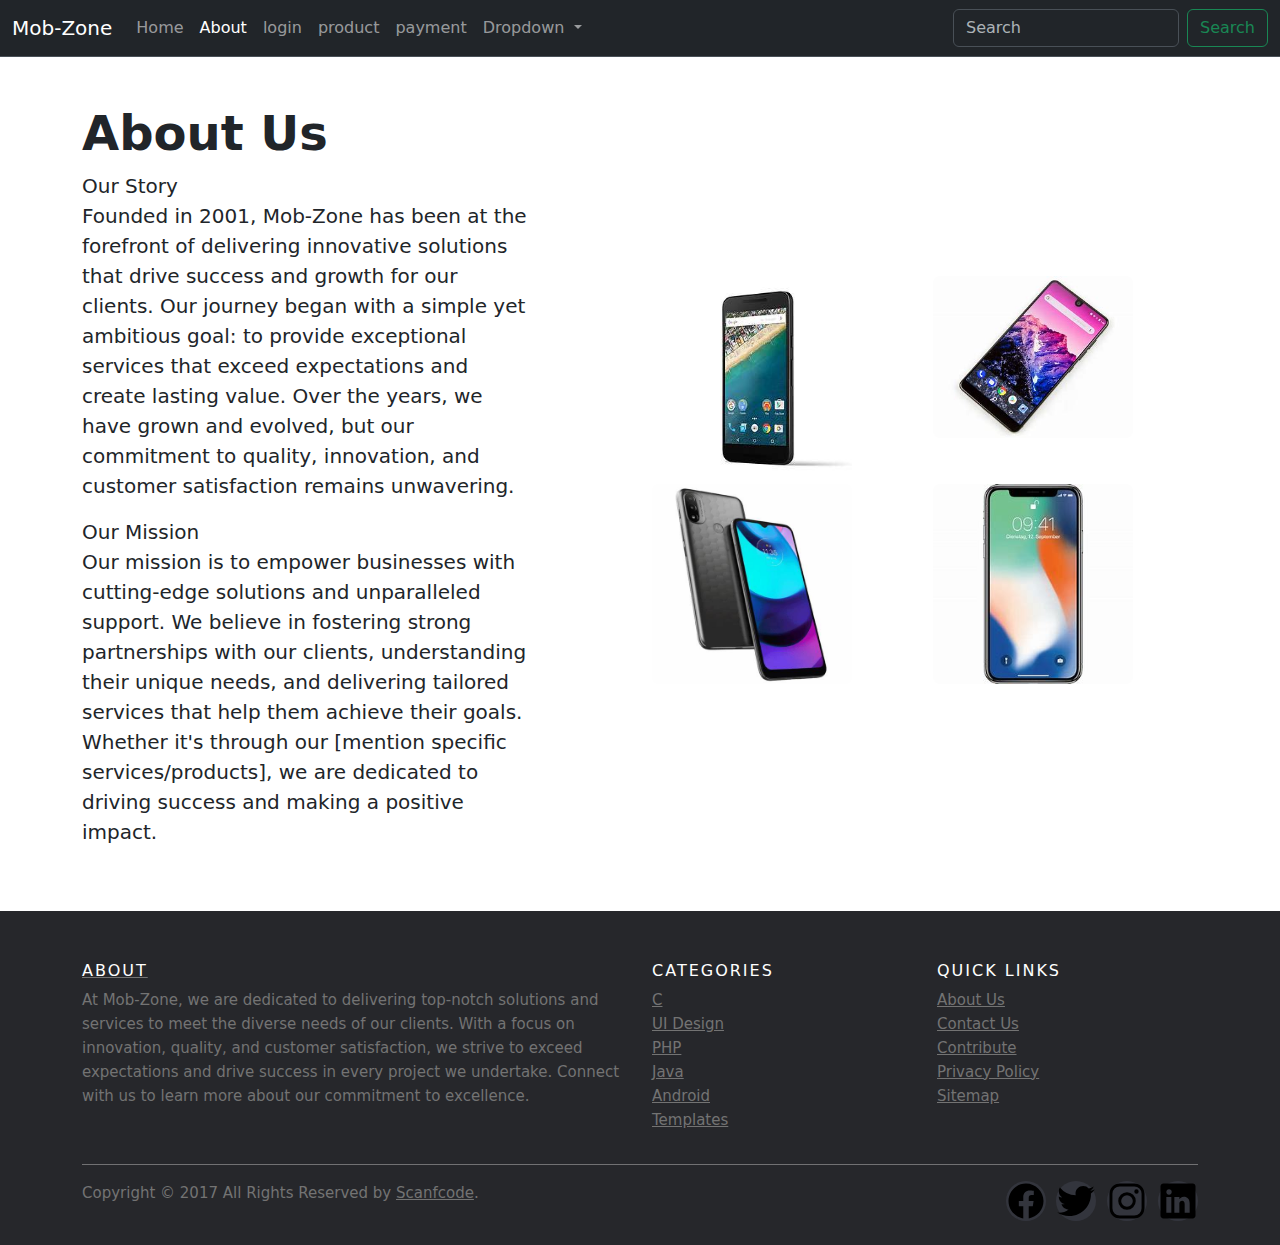
==== about.html @ 8a61f6c7 "commit1" ====
<!DOCTYPE html>
<html lang="en">
<head>
    <meta charset="UTF-8">
    <meta name="viewport" content="width=device-width, initial-scale=1.0">
    <link rel="stylesheet" href="about.css">
    <link href="https://cdn.jsdelivr.net/npm/bootstrap@5.3.3/dist/css/bootstrap.min.css" rel="stylesheet" integrity="sha384-QWTKZyjpPEjISv5WaRU9OFeRpok6YctnYmDr5pNlyT2bRjXh0JMhjY6hW+ALEwIH" crossorigin="anonymous">
    <script src="https://cdn.jsdelivr.net/npm/bootstrap@5.3.3/dist/js/bootstrap.bundle.min.js" integrity="sha384-YvpcrYf0tY3lHB60NNkmXc5s9fDVZLESaAA55NDzOxhy9GkcIdslK1eN7N6jIeHz" crossorigin="anonymous"></script>
</head>
<body>
    <header>
        <nav class="navbar navbar-expand-lg navbar-dark bg-dark border-bottom border-body" data-bs-theme="dark">
            <div class="container-fluid">
                <a class="navbar-brand" href="#">Mob-Zone</a>
                <button class="navbar-toggler" type="button" data-bs-toggle="collapse" data-bs-target="#navbarSupportedContent" aria-controls="navbarSupportedContent" aria-expanded="false" aria-label="Toggle navigation">
                    <span class="navbar-toggler-icon"></span>
                </button>
                <div class="collapse navbar-collapse" id="navbarSupportedContent">
                    <ul class="navbar-nav me-auto mb-2 mb-lg-0">
                        <li class="nav-item">
                            <a class="nav-link " aria-current="page" href="home.html">Home</a>
                        </li>
                        <li class="nav-item">
                            <a class="nav-link active" href="about.html">About</a>
                        </li>
                        <li class="nav-item">
                            <a class="nav-link" href="login.html">login</a>
                        </li>
                        <li class="nav-item">
                            <a class="nav-link" href="product.html">product</a>
                        </li>
                    </li>
                    <li class="nav-item">
                        <a class="nav-link" href="payment.html">payment</a>
                    </li>
                        
                        <li class="nav-item dropdown">
                            <a class="nav-link dropdown-toggle" href="#" role="button" data-bs-toggle="dropdown" aria-expanded="false">
                                Dropdown
                            </a>
                            <ul class="dropdown-menu">
                                <li><a class="dropdown-item" href="#">Action</a></li>
                                <li><a class="dropdown-item" href="#">Another action</a></li>
                                <li><hr class="dropdown-divider"></li>
                                <li><a class="dropdown-item" href="#">Something else here</a></li>
                            </ul>
                    </ul>
                    <form class="d-flex" role="search">
                        <input class="form-control me-2" type="search" placeholder="Search" aria-label="Search">
                        <button class="btn btn-outline-success" type="submit">Search</button>
                    </form>
                </div>
            </div>
        </nav>
    </header>

    <section class="py-5">
        <div class="container">
            <div class="row gx-4 align-items-center justify-content-between">
                <div class="col-md-5 order-2 order-md-1">
                    <div class="mt-5 mt-md-0">
                        <h2 class="display-5 fw-bold">About Us</h2>
                        <p class="lead"><b>Our Story</b><br>Founded in 2001, Mob-Zone has been at the forefront of delivering innovative solutions that drive success and growth for our clients. Our journey began with a simple yet ambitious goal: to provide exceptional services that exceed expectations and create lasting value. Over the years, we have grown and evolved, but our commitment to quality, innovation, and customer satisfaction remains unwavering.</p>
                        <p class="lead"><b>Our Mission</b><br>Our mission is to empower businesses with cutting-edge solutions and unparalleled support. We believe in fostering strong partnerships with our clients, understanding their unique needs, and delivering tailored services that help them achieve their goals. Whether it's through our [mention specific services/products], we are dedicated to driving success and making a positive impact.</p>
                    </div>
                </div>
                <div class="col-md-6 offset-md-1 order-1 order-md-2">
                    <div class="row gx-2 gx-lg-3">
                        <div class="col-6">
                            <div class="mb-2"><img class="img-fluid rounded-3" src="ph4.jpeg" width="200"></div>
                        </div>
                        <div class="col-6">
                            <div class="mb-2"><img class="img-fluid rounded-3" src="ph2.jpeg" width="200"></div>
                        </div>
                        <div class="col-6">
                            <div class="mb-2"><img class="img-fluid rounded-3" src="ph3.jpeg" width="200"></div>
                        </div>
                        <div class="col-6">
                            <div class="mb-2"><img class="img-fluid rounded-3" src="phone3.jpeg" width="200"></div>
                        </div>
                    </div>
                </div>
            </div>
        </div>
    </section>

    <footer class="site-footer">
        <div class="container">
          <div class="row">
            <div class="col-sm-12 col-md-6">
                <a href="about.html"><h6>About</h6></a>
              <p class="text-justify">At Mob-Zone, we are dedicated to delivering top-notch solutions and services to meet the diverse needs of our clients. With a focus on innovation, quality, and customer satisfaction, we strive to exceed expectations and drive success in every project we undertake. Connect with us to learn more about our commitment to excellence.</p>
            </div>
  
            <div class="col-xs-6 col-md-3">
              <h6>Categories</h6>
              <ul class="footer-links">
                <li><a href="http://scanfcode.com/category/c-language/">C</a></li>
                <li><a href="http://scanfcode.com/category/front-end-development/">UI Design</a></li>
                <li><a href="http://scanfcode.com/category/back-end-development/">PHP</a></li>
                <li><a href="http://scanfcode.com/category/java-programming-language/">Java</a></li>
                <li><a href="http://scanfcode.com/category/android/">Android</a></li>
                <li><a href="http://scanfcode.com/category/templates/">Templates</a></li>
              </ul>
            </div>
  
            <div class="col-xs-6 col-md-3">
              <h6>Quick Links</h6>
              <ul class="footer-links">
                <li><a href="http://scanfcode.com/about/">About Us</a></li>
                <li><a href="http://scanfcode.com/contact/">Contact Us</a></li>
                <li><a href="http://scanfcode.com/contribute-at-scanfcode/">Contribute</a></li>
                <li><a href="http://scanfcode.com/privacy-policy/">Privacy Policy</a></li>
                <li><a href="http://scanfcode.com/sitemap/">Sitemap</a></li>
              </ul>
            </div>
          </div>
          <hr>
        </div>
        <div class="container">
          <div class="row">
            <div class="col-md-8 col-sm-6 col-xs-12">
              <p class="copyright-text">Copyright &copy; 2017 All Rights Reserved by 
           <a href="#">Scanfcode</a>.
              </p>
            </div>
  
            <div class="col-md-4 col-sm-6 col-xs-12">
              <ul class="social-icons">
                <li><a class="facebook" href=""><img src="logo-facebook.svg"></a></li>
                  <li><a class="twitter" href=""><img src="twitter.svg"></a></li>
                  <li><a class="dribbble" href=""><img src="logo-instagram.svg"></a></li>
                  <li><a class="linkedin" href=""><img src="logo-linkedin.svg"></a></li>
              </ul>
            </div>
          </div>
        </div> 
</footer>
</body>
</html>
---- about.css ----
.site-footer
{
  background-color:#26272b;
  padding:45px 0 20px;
  font-size:15px;
  line-height:24px;
  color:#737373;
}
.site-footer hr
{
  border-top-color:#bbb;
  opacity:0.5
}
.site-footer hr.small
{
  margin:20px 0
}
.site-footer h6
{
  color:#fff;
  font-size:16px;
  text-transform:uppercase;
  margin-top:5px;
  letter-spacing:2px
}
.site-footer a
{
  color:#737373;
}
.site-footer a:hover
{
  color:#3366cc;
  text-decoration:none;
}
.footer-links
{
  padding-left:0;
  list-style:none
}
.footer-links li
{
  display:block
}
.footer-links a
{
  color:#737373
}
.footer-links a:active,.footer-links a:focus,.footer-links a:hover
{
  color:#3366cc;
  text-decoration:none;
}
.footer-links.inline li
{
  display:inline-block
}
.site-footer .social-icons
{
  text-align:right
}
.site-footer .social-icons a
{
  width:40px;
  height:40px;
  line-height:40px;
  margin-left:6px;
  margin-right:0;
  border-radius:100%;
  background-color:#33353d
}
.copyright-text
{
  margin:0
}
@media (max-width:991px)
{
  .site-footer [class^=col-]
  {
    margin-bottom:30px
  }
}
@media (max-width:767px)
{
  .site-footer
  {
    padding-bottom:0
  }
  .site-footer .copyright-text,.site-footer .social-icons
  {
    text-align:center
  }
}
.social-icons
{
  padding-left:0;
  margin-bottom:0;
  list-style:none
}
.social-icons li
{
  display:inline-block;
  margin-bottom:4px
}
.social-icons li.title
{
  margin-right:15px;
  text-transform:uppercase;
  color:#96a2b2;
  font-weight:700;
  font-size:13px
}
.social-icons a{
  background-color:#eceeef;
  color:#818a91;
  font-size:16px;
  display:inline-block;
  line-height:44px;
  width:44px;
  height:44px;
  text-align:center;
  margin-right:8px;
  border-radius:100%;
  -webkit-transition:all .2s linear;
  -o-transition:all .2s linear;
  transition:all .2s linear
}
.social-icons a:active,.social-icons a:focus,.social-icons a:hover
{
  color:#fff;
  background-color:#29aafe
}
.social-icons.size-sm a
{
  line-height:34px;
  height:34px;
  width:34px;
  font-size:14px
}
.social-icons a.facebook:hover
{
  background-color:#3b5998
}
.social-icons a.twitter:hover
{
  background-color:#00aced
}
.social-icons a.linkedin:hover
{
  background-color:#007bb6
}
.social-icons a.dribbble:hover
{
  background-color:#ea4c89
}
@media (max-width:767px)
{
  .social-icons li.title
  {
    display:block;
    margin-right:0;
    font-weight:600
  }
}
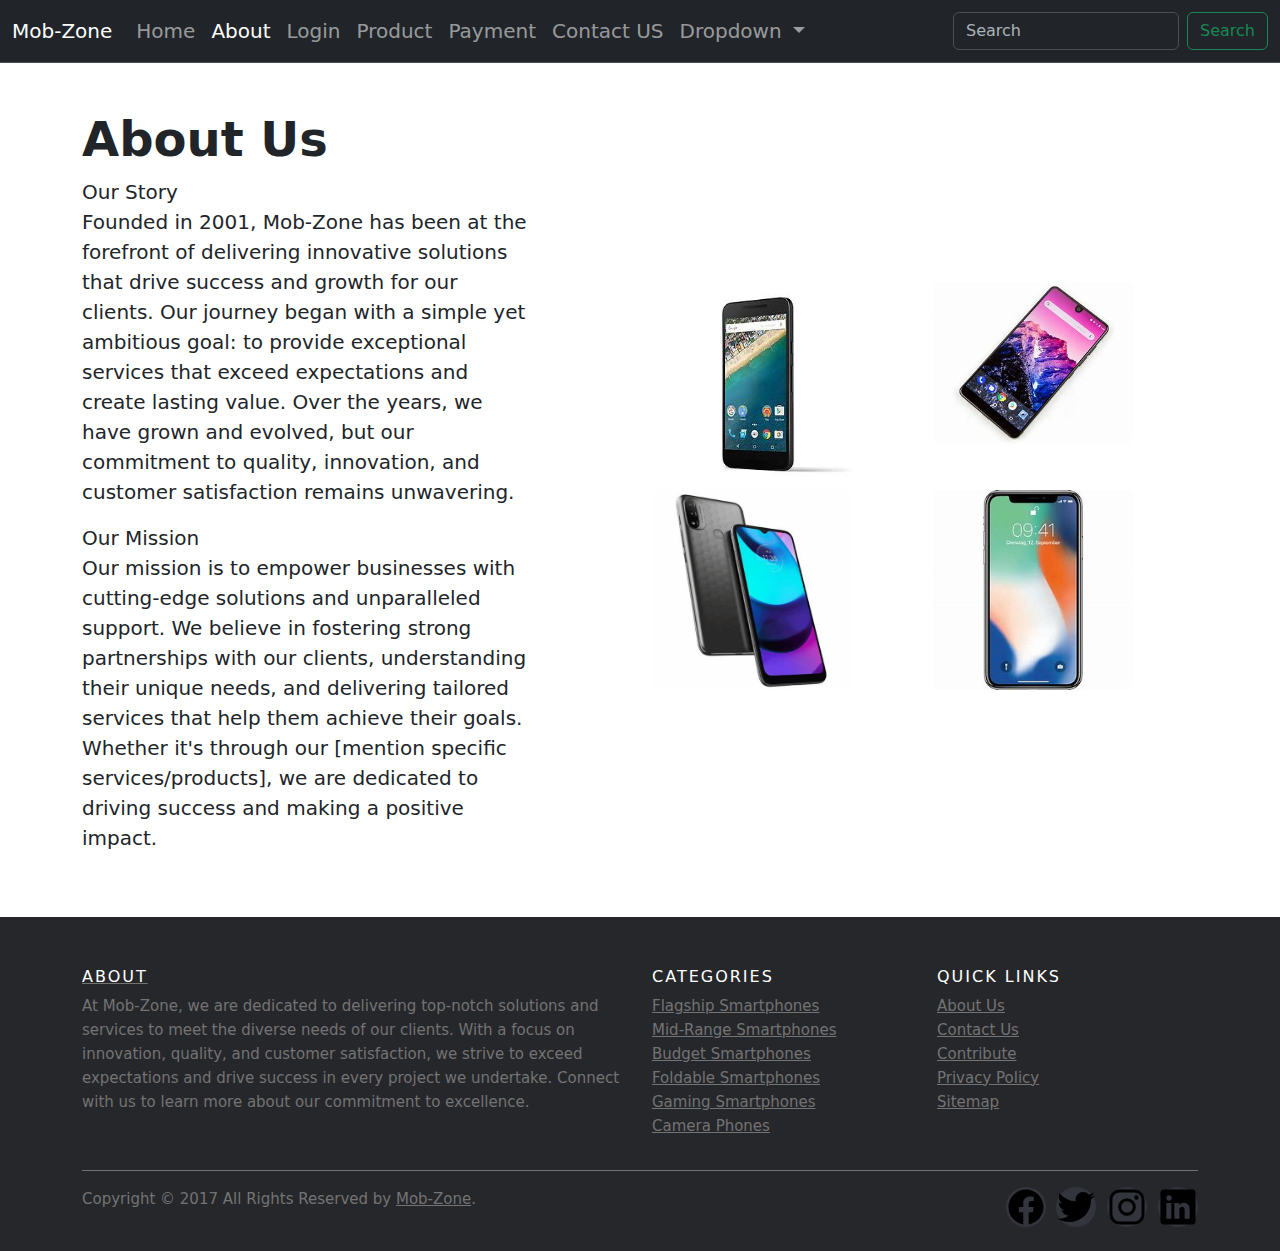
==== commit 9c646598: "commit2" ====
--- a/about.html
+++ b/about.html
@@ -17,24 +17,27 @@
                 </button>
                 <div class="collapse navbar-collapse" id="navbarSupportedContent">
                     <ul class="navbar-nav me-auto mb-2 mb-lg-0">
-                        <li class="nav-item">
-                            <a class="nav-link " aria-current="page" href="home.html">Home</a>
+                        <li class="nav-item" style="font-size: 20px;">
+                            <a class="nav-link" aria-current="page" href="home.html">Home</a>
                         </li>
-                        <li class="nav-item">
+                        <li class="nav-item" style="font-size: 20px;">
                             <a class="nav-link active" href="about.html">About</a>
                         </li>
-                        <li class="nav-item">
-                            <a class="nav-link" href="login.html">login</a>
+                        <li class="nav-item" style="font-size: 20px;">
+                            <a class="nav-link" href="login.html">Login</a>
                         </li>
-                        <li class="nav-item">
-                            <a class="nav-link" href="product.html">product</a>
+                        <li class="nav-item" style="font-size: 20px;">
+                            <a class="nav-link" href="product.html">Product</a>
                         </li>
                     </li>
-                    <li class="nav-item">
-                        <a class="nav-link" href="payment.html">payment</a>
+                    <li class="nav-item" style="font-size: 20px;">
+                        <a class="nav-link" href="payment.html">Payment</a>
+                    </li>
+                    <li class="nav-item" style="font-size: 20px;">
+                        <a class="nav-link" href="Contact.html">Contact US</a>
                     </li>
                         
-                        <li class="nav-item dropdown">
+                        <li class="nav-item dropdown" style="font-size: 20px;">
                             <a class="nav-link dropdown-toggle" href="#" role="button" data-bs-toggle="dropdown" aria-expanded="false">
                                 Dropdown
                             </a>
@@ -44,6 +47,7 @@
                                 <li><hr class="dropdown-divider"></li>
                                 <li><a class="dropdown-item" href="#">Something else here</a></li>
                             </ul>
+                        
                     </ul>
                     <form class="d-flex" role="search">
                         <input class="form-control me-2" type="search" placeholder="Search" aria-label="Search">
@@ -95,12 +99,12 @@
             <div class="col-xs-6 col-md-3">
               <h6>Categories</h6>
               <ul class="footer-links">
-                <li><a href="http://scanfcode.com/category/c-language/">C</a></li>
-                <li><a href="http://scanfcode.com/category/front-end-development/">UI Design</a></li>
-                <li><a href="http://scanfcode.com/category/back-end-development/">PHP</a></li>
-                <li><a href="http://scanfcode.com/category/java-programming-language/">Java</a></li>
-                <li><a href="http://scanfcode.com/category/android/">Android</a></li>
-                <li><a href="http://scanfcode.com/category/templates/">Templates</a></li>
+                <li><a href="http://scanfcode.com/category/c-language/">Flagship Smartphones</a></li>
+                <li><a href="http://scanfcode.com/category/front-end-development/">Mid-Range Smartphones</a></li>
+                <li><a href="http://scanfcode.com/category/back-end-development/">Budget Smartphones</a></li>
+                <li><a href="http://scanfcode.com/category/java-programming-language/">Foldable Smartphones</a></li>
+                <li><a href="http://scanfcode.com/category/android/">Gaming Smartphones</a></li>
+                <li><a href="http://scanfcode.com/category/templates/">Camera Phones</a></li>
               </ul>
             </div>
   
@@ -121,16 +125,16 @@
           <div class="row">
             <div class="col-md-8 col-sm-6 col-xs-12">
               <p class="copyright-text">Copyright &copy; 2017 All Rights Reserved by 
-           <a href="#">Scanfcode</a>.
+           <a href="#">Mob-Zone</a>.
               </p>
             </div>
   
             <div class="col-md-4 col-sm-6 col-xs-12">
               <ul class="social-icons">
-                <li><a class="facebook" href=""><img src="logo-facebook.svg"></a></li>
-                  <li><a class="twitter" href=""><img src="twitter.svg"></a></li>
-                  <li><a class="dribbble" href=""><img src="logo-instagram.svg"></a></li>
-                  <li><a class="linkedin" href=""><img src="logo-linkedin.svg"></a></li>
+                <li><a class="icon" href=""><img src="logo-facebook.svg"></a></li>
+                  <li><a class="icon" href=""><img src="twitter.svg"></a></li>
+                  <li><a class="icon" href=""><img src="logo-instagram.svg"></a></li>
+                  <li><a class="icon" href=""><img src="logo-linkedin.svg"></a></li>
               </ul>
             </div>
           </div>
